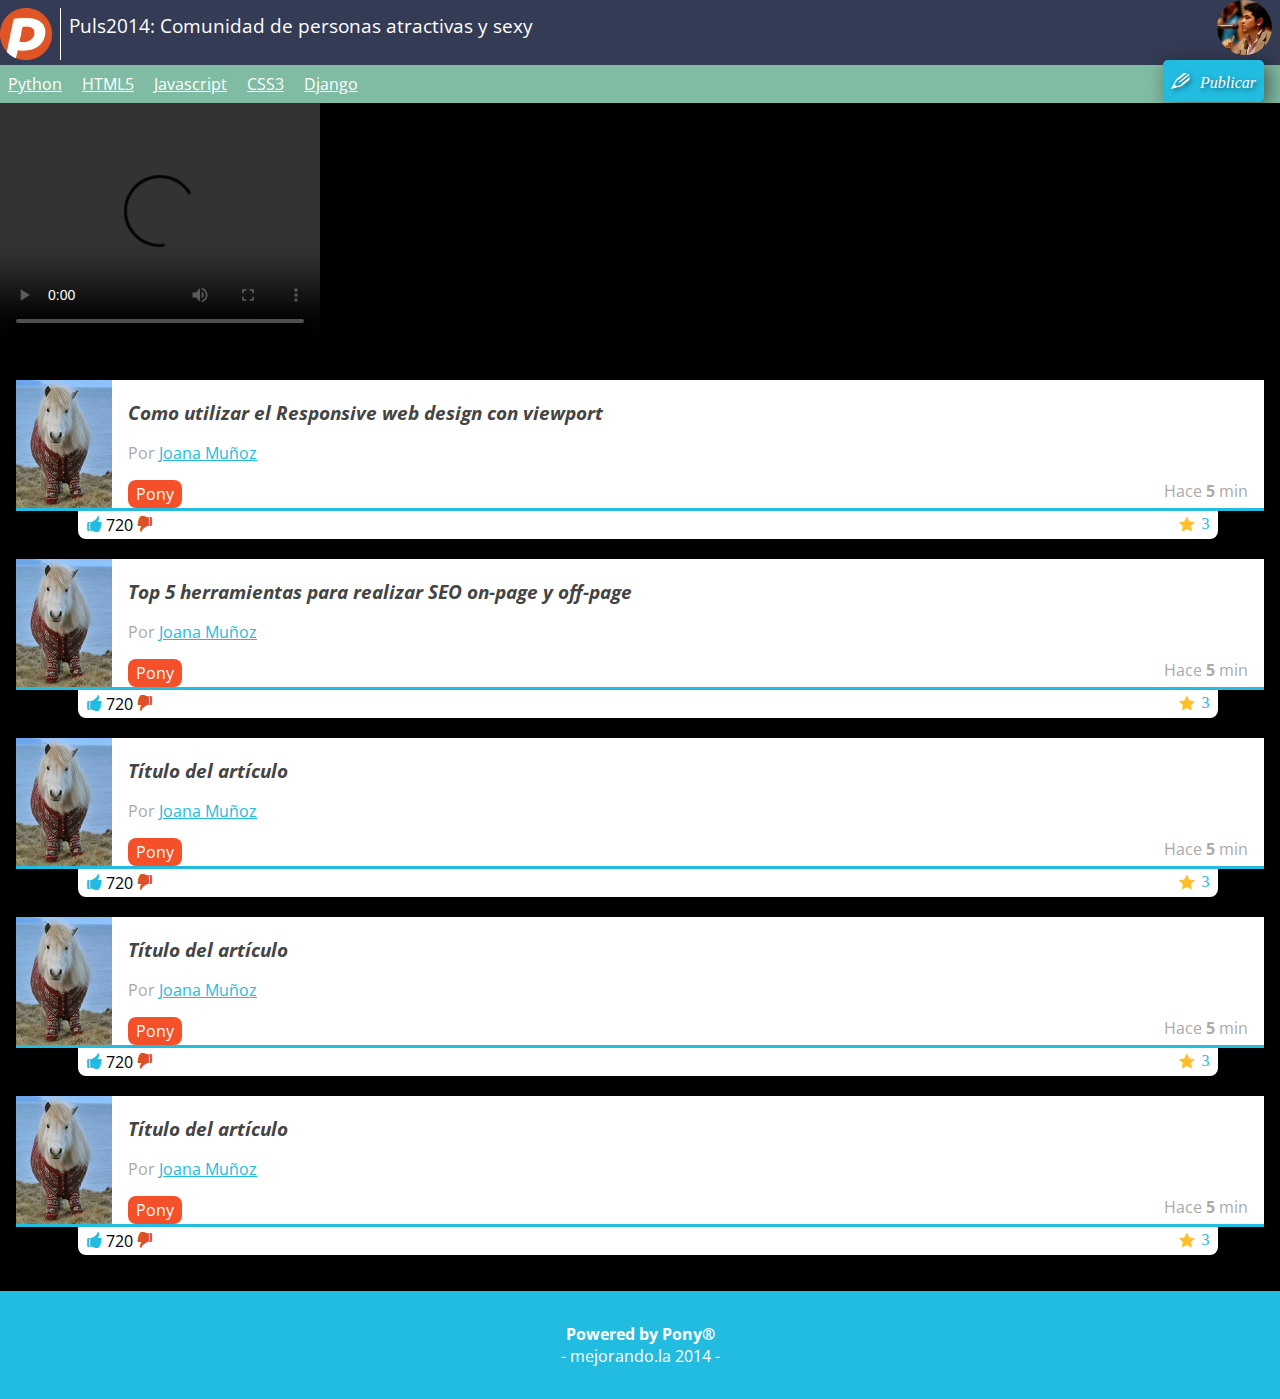
==== index.html @ c3ec82ff "Primeraa parte RPW" ====
<!DOCTYPE html>
<html lang="es">
<head>
	<meta charset="utf-8" />
	<meta name="description" content="Proyecto de la primera generación del 2014 del curso de diseño web online" />
	<meta name="viewport" content="width=device-width, initial-scale=1, maximum-scale=1">
	<title>Puls2014: Comunidad de personas atractivas y sexy</title>
	<link rel="stylesheet" href="normalize.css" />
	<link href='http://fonts.googleapis.com/css?family=Open+Sans:400,700' rel='stylesheet' type='text/css'>
	<link rel="stylesheet" href="estilos.css" />
	<script src="modernizr.custom.28203.js"></script>
</head>
<body>
	<header>
		<figure id="logo">
			<img src="logo.png" />
		</figure>
		<h1>
			Puls2014: Comunidad de personas atractivas y sexy
		</h1>
		<figure id="avatar">
			<img src="avatar.jpg" />
		</figure>
	</header>
	<nav>
		<ul>
			<li><a href="#">Python</a></li>
			<li><a href="#">HTML5</a></li>
			<li><a href="#">Javascript</a></li>
			<li><a href="#">CSS3</a></li>
			<li><a href="#">Django</a></li>
			<li id="publicar_nav">
				<a href="#" class="icon-pencil">Publicar</a>
			</li>
		</ul>
	</nav>
	<video width="320" height="240" controls>
		<source src="movie.mp4" type="video/mp4"></source> <!--Para IE -->
		<source src="movie.ogg" type="video/ogg"></source>
		You're browser doesn't support the video tag.
	</video>
	<section id="contenido">
		<article class="item">
			<figure class="imagen_item">
				<img src="imagen.jpg" />
			</figure>
			<h2 class="titulo_item">
				<a href="#">
					Como utilizar el Responsive web design con viewport
				</a>
			</h2>
			<div class="autor_item">
				Por <a href="#">Joana Muñoz</a>
			</div>
			<div class="datos_item">
				<a href="#" class="tag_item">Pony</a>
				<span class="fecha_item">
					Hace <strong>5</strong> min
				</span>
			</div>
			<div class="votacion">
				<a href="#" class="up icon-up"></a>
				720
				<a href="#" class="down icon-down"></a>
				<a href="#" class="comentarios_item icon-star">3</a>
				<a href="#" class="guardar_item"></a>
			</div>
		</article>

		<article class="item">
			<figure class="imagen_item">
				<img src="imagen.jpg" />
			</figure>
			<h2 class="titulo_item">
				<a href="#">
					Top 5 herramientas para realizar SEO on-page y off-page
				</a>
			</h2>
			<div class="autor_item">
				Por <a href="#">Joana Muñoz</a>
			</div>
			<div class="datos_item">
				<a href="#" class="tag_item">Pony</a>
				<span class="fecha_item">
					Hace <strong>5</strong> min
				</span>
			</div>
			<div class="votacion">
				<a href="#" class="up icon-up"></a>
				720
				<a href="#" class="down icon-down"></a>
				<a href="#" class="comentarios_item icon-star">3</a>
				<a href="#" class="guardar_item"></a>
			</div>
		</article>

		<article class="item">
			<figure class="imagen_item">
				<img src="imagen.jpg" />
			</figure>
			<h2 class="titulo_item">
				<a href="#">
					Título del artículo
				</a>
			</h2>
			<div class="autor_item">
				Por <a href="#">Joana Muñoz</a>
			</div>
			<div class="datos_item">
				<a href="#" class="tag_item">Pony</a>
				<span class="fecha_item">
					Hace <strong>5</strong> min
				</span>
			</div>
			<div class="votacion">
				<a href="#" class="up icon-up"></a>
				720
				<a href="#" class="down icon-down"></a>
				<a href="#" class="comentarios_item icon-star">3</a>
				<a href="#" class="guardar_item"></a>
			</div>
		</article>
		<article class="item">
			<figure class="imagen_item">
				<img src="imagen.jpg" />
			</figure>
			<h2 class="titulo_item">
				<a href="#">
					Título del artículo
				</a>
			</h2>
			<div class="autor_item">
				Por <a href="#">Joana Muñoz</a>
			</div>
			<div class="datos_item">
				<a href="#" class="tag_item">Pony</a>
				<span class="fecha_item">
					Hace <strong>5</strong> min
				</span>
			</div>
			<div class="votacion">
				<a href="#" class="up icon-up"></a>
				720
				<a href="#" class="down icon-down"></a>
				<a href="#" class="comentarios_item icon-star">3</a>
				<a href="#" class="guardar_item"></a>
			</div>
		</article>

		<article class="item">
			<figure class="imagen_item">
				<img src="imagen.jpg" />
			</figure>
			<h2 class="titulo_item">
				<a href="#">
					Título del artículo
				</a>
			</h2>
			<div class="autor_item">
				Por <a href="#">Joana Muñoz</a>
			</div>
			<div class="datos_item">
				<a href="#" class="tag_item">Pony</a>
				<span class="fecha_item">
					Hace <strong>5</strong> min
				</span>
			</div>
			<div class="votacion">
				<a href="#" class="up icon-up"></a>
				720
				<a href="#" class="down icon-down"></a>
				<a href="#" class="comentarios_item icon-star">3</a>
				<a href="#" class="guardar_item"></a>
			</div>
		</article>
	</section>
	<footer>
		<p>
			<strong>Powered by Pony®</strong>
		</p>
		<p>
			mejorando.la 2014
		</p>
	</footer>
</body>
</html>
---- estilos.css ----
/*
 * Estilos de la clase 2 de DISEÑO WEB de Mejorando.la
 */
/* ==========================================================================
   Fuentes 
   ========================================================================== */
/*   @font-face {
    font-family: 'open_sansregular';
    src: url('OpenSans-Regular-webfont.eot');
    src: url('OpenSans-Regular-webfont.eot?#iefix') format('embedded-opentype'),
         url('OpenSans-Regular-webfont.woff') format('woff'),
         url('OpenSans-Regular-webfont.ttf') format('truetype'),
         url('OpenSans-Regular-webfont.svg#open_sansregular') format('svg');
    font-weight: normal;
    font-style: normal;

	}
	@font-face {
    font-family: 'open_sansbold';
    src: url('OpenSans-Bold-webfont.eot');
    src: url('OpenSans-Bold-webfont.eot?#iefix') format('embedded-opentype'),
         url('OpenSans-Bold-webfont.woff') format('woff'),
         url('OpenSans-Bold-webfont.ttf') format('truetype'),
         url('OpenSans-Bold-webfont.svg#open_sansbold') format('svg');
    font-weight: normal;
    font-style: normal;

	}*/
/* ==========================================================================
   Fuentes de iconos
   ========================================================================== */
   @font-face {
	font-family: 'icomoon';
	src:url('fuentes/icomoon.eot?-noiqfl');
	src:url('fuentes/icomoon.eot?#iefix-noiqfl') format('embedded-opentype'),
		url('fuentes/icomoon.woff?-noiqfl') format('woff'),
		url('fuentes/icomoon.ttf?-noiqfl') format('truetype'),
		url('fuentes/icomoon.svg?-noiqfl#icomoon') format('svg');
	font-weight: normal;
	font-style: normal;
	}

	[class^="icon-"], [class*=" icon-"] {
		font-family: 'icomoon';
		speak: none;
		font-style: normal;
		font-weight: normal;
		font-variant: normal;
		text-transform: none;
		line-height: 1;

		/* Better Font Rendering =========== */
		-webkit-font-smoothing: antialiased;
		-moz-osx-font-smoothing: grayscale;
	}

	.icon-pencil:before {
		content: "\e600";
		margin-right: 0.8em;
	}
	.icon-up:before {
		content: "\e602";
	}
	.icon-down:before {
		content: "\e603";
		color: #DD4F24;
	}
	.icon-star:before {
		content: "\e601";
		color: #FFBE2C;
		margin-right: 0.4em;
		position: relative;
		top: 0.1em;
	}


/* ==========================================================================
   Estilos generales
   ========================================================================== */

body{
	background: #EEEEEE;
	/*font-family: Arial;*/
	font-family: 'Open Sans';
	font-size: 16px;
}

footer{
	color: rgba(255,255,255,0.7);
	background: #22BCE0;
	text-align: center;
	color: white;
	padding: 1em;
	overflow: hidden;
}
	footer p:first-child{margin-bottom:0 }
	footer p:last-child{margin-top:0 }
		footer p:last-child:before{content: "- ";}
		footer p:last-child:after{content: " -";}

figure{margin: 0px;}

header{
	background: #343B54;
	color: #FFFFFF;
	padding: 0.5em 0.5em 0 0;
	overflow: hidden;
}
	header #avatar{position:absolute; top:0; right:0.5em;}
	header h1{font-size: 1.2em;font-weight: normal; margin: 0.2em 100px 0 0; }
	header #logo img{width: 52px; border-right: 1px solid #FFFFFF; padding-right: 0.5em; margin-right: 0.5em;}
	header #avatar img{width: 55px; border-radius: 50%;}
	header figure{float:left;}

a{color: #22BCE0; }
nav{background: #80BCA3;margin:0; padding: 0 7em 0 0.5em; position:relative;}
	nav ul{list-style: none; margin:0;padding: 0;}
		nav ul li{display: inline-block; margin: 0 1em 0 0;}
			nav ul li a{color: white;display: block; padding: 0.5em 0;}
		nav ul #publicar_nav{position: absolute; top:-0.3em; right: 0;}
			nav ul #publicar_nav a{
				background: #22BCE0;
				padding: 0.8em 0.5em;
				border-radius: 5px; 
				text-decoration: none;
				font-style: italic;
				text-shadow: rgba(0,0,0,0.5) 2px 2px 5px;
				box-shadow: rgba(0,0,0,0.5) 5px 5px 20px;
			}

#contenido{
	padding: 1em;
}
#contenido .item{
	background: white; 
	border-bottom: 3px solid #22BCE0; 
	position: relative;
	min-height: 128px; /* Para que respete la medida habiendole quitado el overflow: hidden*/
	margin-bottom: 3em;
}
#contenido .item .imagen_item{float: left; margin: 0 1em 0 0;}
#contenido .item .imagen_item img{width:  96px; }

#contenido .item .titulo_item{font-size: 1.2em;font-style: italic;padding: 1em 1em 0 0;}
	#contenido .item .titulo_item a{color: #444; text-decoration: none;}

#contenido .item .autor_item{color: #AAA;}
#contenido .item .datos_item{text-align: right; margin: 1em 1em 0 0;}
#contenido .item .datos_item .tag_item{
	background: #F4502A;
	border-radius: 0.5em; 
	display: inline-block;
	color: white; 
	padding: 0.2em 0.5em;
	float: left;
}
#contenido .item .datos_item a{text-decoration: none;}
#contenido .item .datos_item .fecha_item{color: #AAA;}
#contenido .item .votacion{
	background: white;
	position: absolute;
	top: 100%;
	left: 5%;
	width: 90%;
	margin-top: 3px;
	padding: 0.2em 0.5em;
	border-radius: 0 0 0.5em 0.5em;
}

#contenido .item .votacion .comentarios_item,
#contenido .item .votacion .guardar_item{
	float: right;
}
#contenido .item .votacion a{text-decoration: none}

/* ==========================================================================
   Responsive Web Design @media-query
   ========================================================================== */
/*@media print{
	body{
		font-size: 50px;
	}
}*/

@media screen and (min-width: 800px){
	body{
		background: black;
	}	
}

@media screen and (max-width: 799px){

	#contenido{
		overflow: hidden;
	}	
	#contenido .item{
		width: 49%;
		float: left;
	}
	/*Solo aplica a los items impares*/
	#contenido .item:nth-child(odd){
		margin-right: 2%;
	}
}
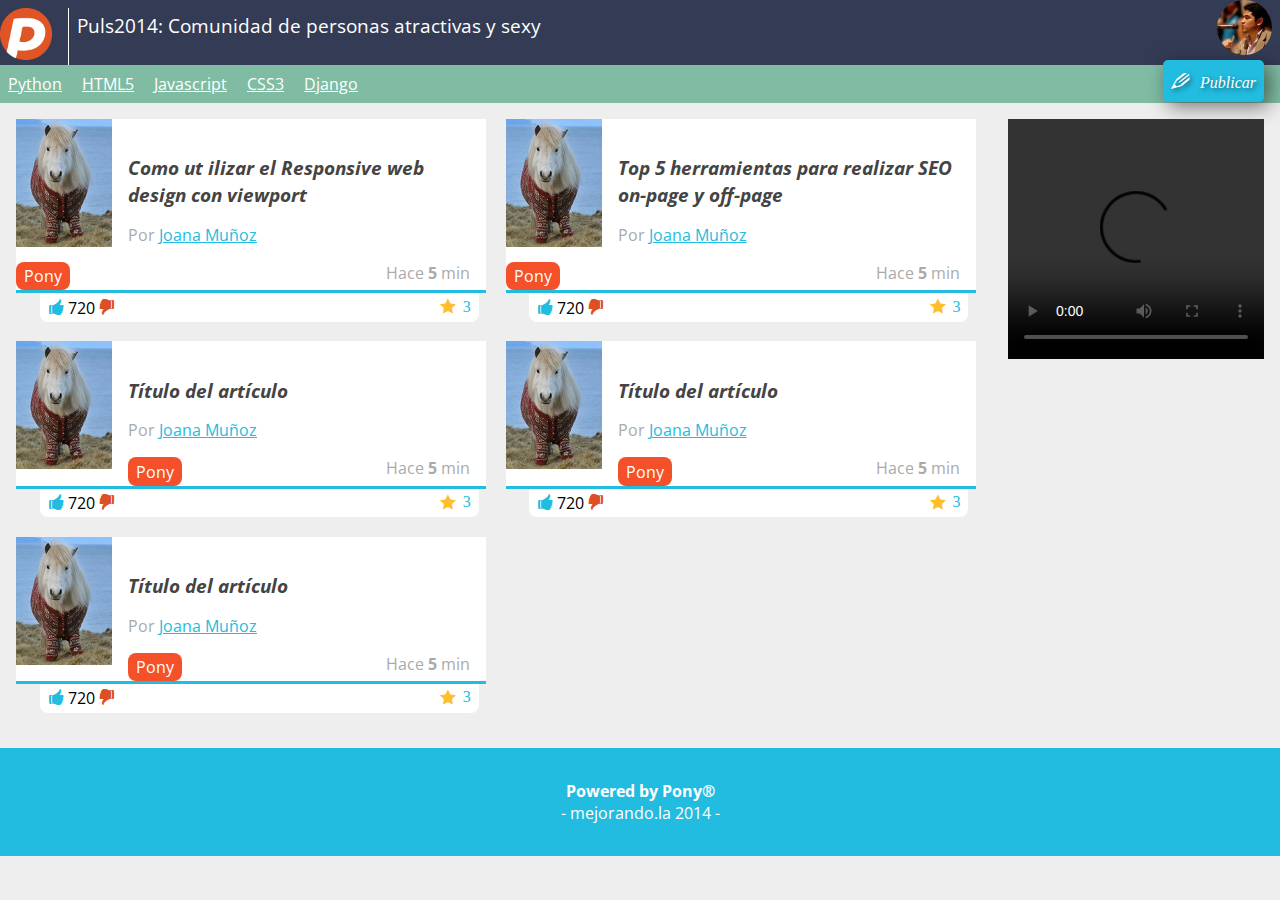
==== commit 62d5882c: "Clase 3 - Animaciones en CSS3" ====
--- a/index.html
+++ b/index.html
@@ -34,11 +34,13 @@
 			</li>
 		</ul>
 	</nav>
-	<video width="320" height="240" controls>
-		<source src="movie.mp4" type="video/mp4"></source> <!--Para IE -->
-		<source src="movie.ogg" type="video/ogg"></source>
-		You're browser doesn't support the video tag.
-	</video>
+	<aside> <!-- Etiqueta no tan relevante semánticamente -->
+		<video width="320" height="240" controls>
+			<source src="beyonce.mp4" type="video/mp4"></source> <!--Para IE -->
+			<source src="prueba.ogg" type="video/ogg"></source>
+			<!-- actualiza tu navegador -->
+		</video>
+	</aside>
 	<section id="contenido">
 		<article class="item">
 			<figure class="imagen_item">
@@ -46,7 +48,7 @@
 			</figure>
 			<h2 class="titulo_item">
 				<a href="#">
-					Como utilizar el Responsive web design con viewport
+					Como ut	ilizar el Responsive web design con viewport
 				</a>
 			</h2>
 			<div class="autor_item">
--- a/estilos.css
+++ b/estilos.css
@@ -108,7 +108,23 @@
 }
 	header #avatar{position:absolute; top:0; right:0.5em;}
 	header h1{font-size: 1.2em;font-weight: normal; margin: 0.2em 100px 0 0; }
-	header #logo img{width: 52px; border-right: 1px solid #FFFFFF; padding-right: 0.5em; margin-right: 0.5em;}
+	header #logo{
+		/*-moz-transform: rotate(90deg);
+		-o-transform: rotate(90deg);
+		-ms-transform: rotate(90deg);*/
+		border-right: 1px solid #FFFFFF;
+		margin-right: 0.5em;
+	}
+	header #logo img{
+		width: 52px; 
+		padding-right: 0.5em; 
+		margin-right: 0.5em;
+		-webkit-transition:1s;
+	}
+	header #logo img:hover{
+		-webkit-transform: rotate(360deg);
+
+	}
 	header #avatar img{width: 55px; border-radius: 50%;}
 	header figure{float:left;}
 
@@ -128,6 +144,8 @@
 				box-shadow: rgba(0,0,0,0.5) 5px 5px 20px;
 			}
 
+aside{display: none;}
+
 #contenido{
 	padding: 1em;
 }
@@ -182,14 +200,17 @@
 	}
 }*/
 
+/*
+ * Medidas media query dispositivos
+ 
+IPAD --> 768px
+Iphone
+
+
+
+ */
+
 @media screen and (min-width: 800px){
-	body{
-		background: black;
-	}	
-}
-
-@media screen and (max-width: 799px){
-
 	#contenido{
 		overflow: hidden;
 	}	
@@ -199,8 +220,18 @@
 	}
 	/*Solo aplica a los items impares*/
 	#contenido .item:nth-child(odd){
-		margin-right: 2%;
-	}
-}
-
-
+		margin-right: 2%;		
+	}
+}
+
+@media screen and (min-width: 1000px){
+	aside{
+		display: block;
+		float: right;
+		margin: 1em;
+		width: 20%;
+	}
+	aside video{width: 100%}
+}
+
+
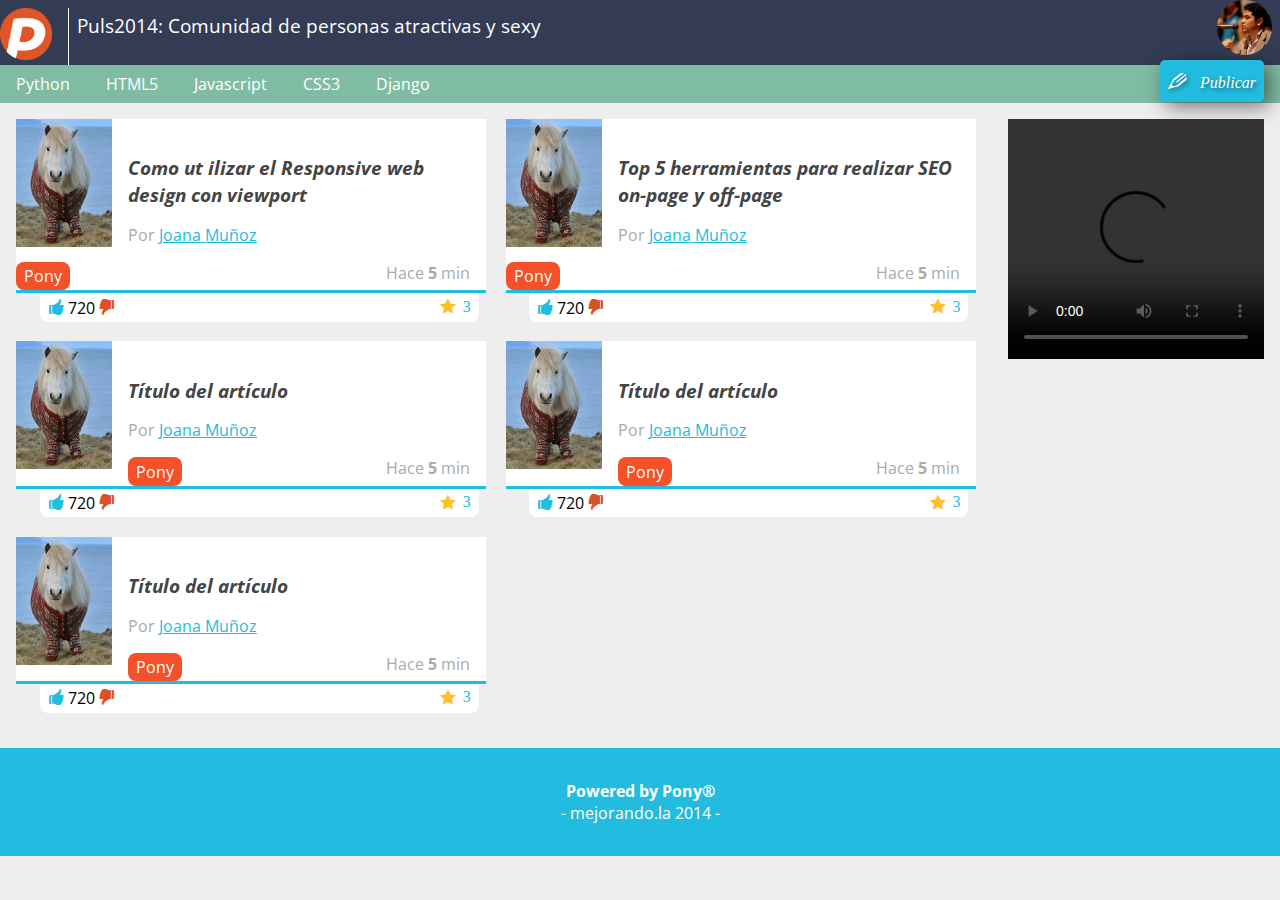
==== commit 2a1a1b77: "Clase 3: Final código" ====
--- a/index.html
+++ b/index.html
@@ -34,10 +34,11 @@
 			</li>
 		</ul>
 	</nav>
+
 	<aside> <!-- Etiqueta no tan relevante semánticamente -->
 		<video width="320" height="240" controls>
-			<source src="beyonce.mp4" type="video/mp4"></source> <!--Para IE -->
-			<source src="prueba.ogg" type="video/ogg"></source>
+			<source src="beyonce.mp4" type="video/mp4" /><!--Para IE -->
+			<source src="prueba.ogg" type="video/ogg" />
 			<!-- actualiza tu navegador -->
 		</video>
 	</aside>
--- a/estilos.css
+++ b/estilos.css
@@ -132,17 +132,34 @@
 nav{background: #80BCA3;margin:0; padding: 0 7em 0 0.5em; position:relative;}
 	nav ul{list-style: none; margin:0;padding: 0;}
 		nav ul li{display: inline-block; margin: 0 1em 0 0;}
-			nav ul li a{color: white;display: block; padding: 0.5em 0;}
+			nav ul li a{
+				color: white;
+				display: block; 
+				padding: 0.5em;
+				text-decoration: none;
+				-webkit-transition: 0.3s;
+			}
+			nav ul li a:hover{background: #343854;}
 		nav ul #publicar_nav{position: absolute; top:-0.3em; right: 0;}
 			nav ul #publicar_nav a{
 				background: #22BCE0;
-				padding: 0.8em 0.5em;
+				padding: 0.8em 0.5em 0.8em 2.5em;
 				border-radius: 5px; 
 				text-decoration: none;
 				font-style: italic;
 				text-shadow: rgba(0,0,0,0.5) 2px 2px 5px;
 				box-shadow: rgba(0,0,0,0.5) 5px 5px 20px;
 			}
+			nav ul #publicar_nav a:before{
+				position: absolute;
+				left: 0.5em;
+				top: 0.8em;
+			}
+			nav ul #publicar_nav a:hover:before{
+				/*-webkit-transform: scale(1.2);*/
+				font-size: 18px;
+			}
+
 
 aside{display: none;}
 
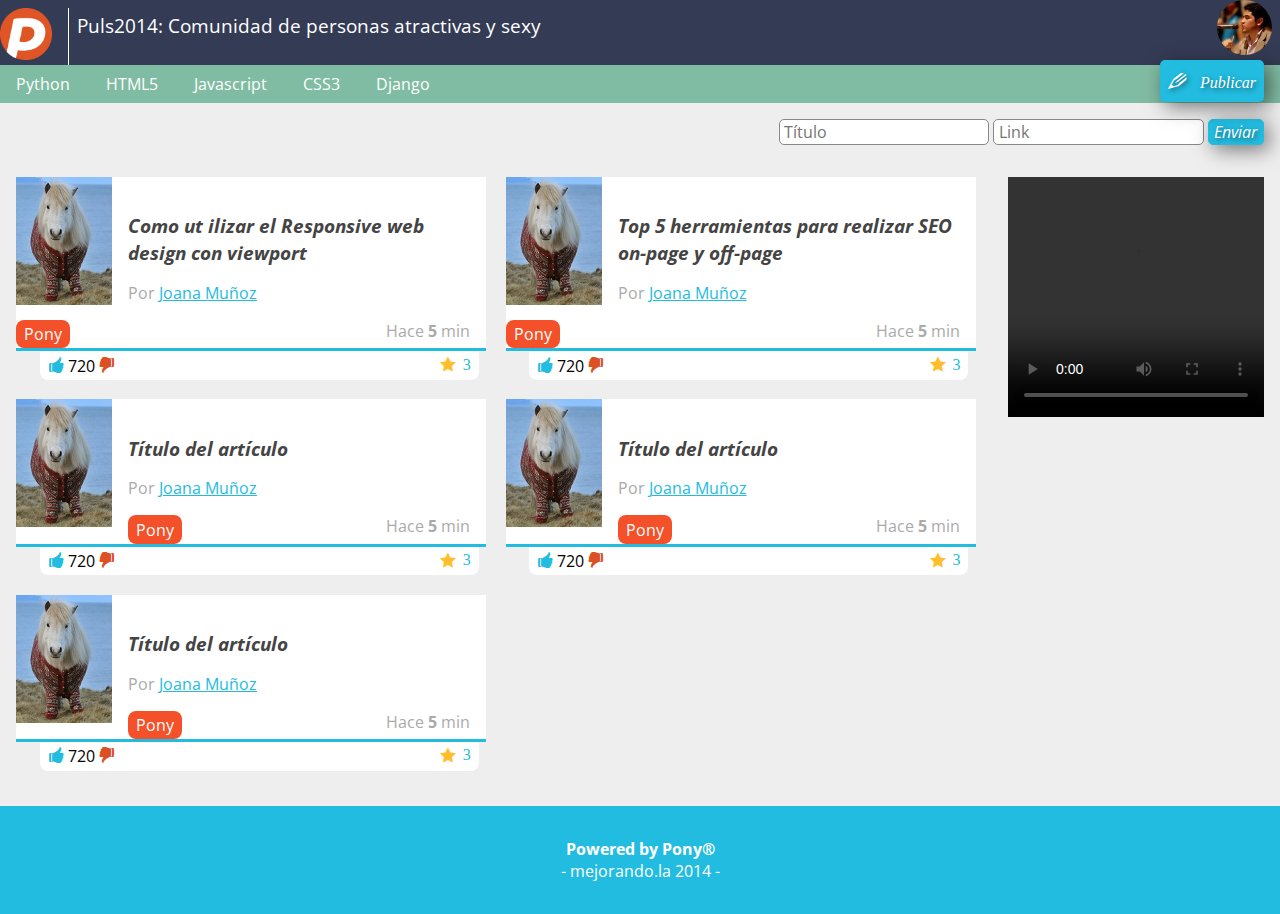
==== commit 497bb056: "Comienzo clase 4: Programación" ====
--- a/index.html
+++ b/index.html
@@ -34,6 +34,13 @@
 			</li>
 		</ul>
 	</nav>
+	
+	<!-- Formulario al hacer clic en Publicar -->
+	<form action="#" method="get" class="formulario">
+		<input type="text" id="titulo" placeholder="Título" required />
+		<input type="url" id="link" placeholder="Link" required />
+		<input type="submit" value="Enviar" class="boton">
+	</form>
 
 	<aside> <!-- Etiqueta no tan relevante semánticamente -->
 		<video width="320" height="240" controls>
--- a/estilos.css
+++ b/estilos.css
@@ -159,7 +159,6 @@
 				/*-webkit-transform: scale(1.2);*/
 				font-size: 18px;
 			}
-
 
 aside{display: none;}
 
@@ -252,3 +251,28 @@
 }
 
 
+/* ==========================================================================
+   Formularios
+   ========================================================================== */
+
+   .formulario{
+	/*display: none;*/
+	/*background: #d1d1d1;*/
+	/*width: 100%;*/
+	text-align: right;
+	padding: 1em;
+}
+
+	.formulario input{border-radius: 5px; padding-left: 0.3em; }
+	.formulario input[type="text"],
+	.formulario input[type="url"]{
+		border: 1px solid #888;
+	}
+	.formulario input[type="submit"]{
+		background: #22BCE0;
+		font-style: italic;
+		text-shadow: rgba(0,0,0,0.5) 2px 2px 5px;
+		box-shadow: rgba(0,0,0,0.5) 5px 5px 20px;
+		color: white;
+		border: 1px solid #22BCE0;
+	}
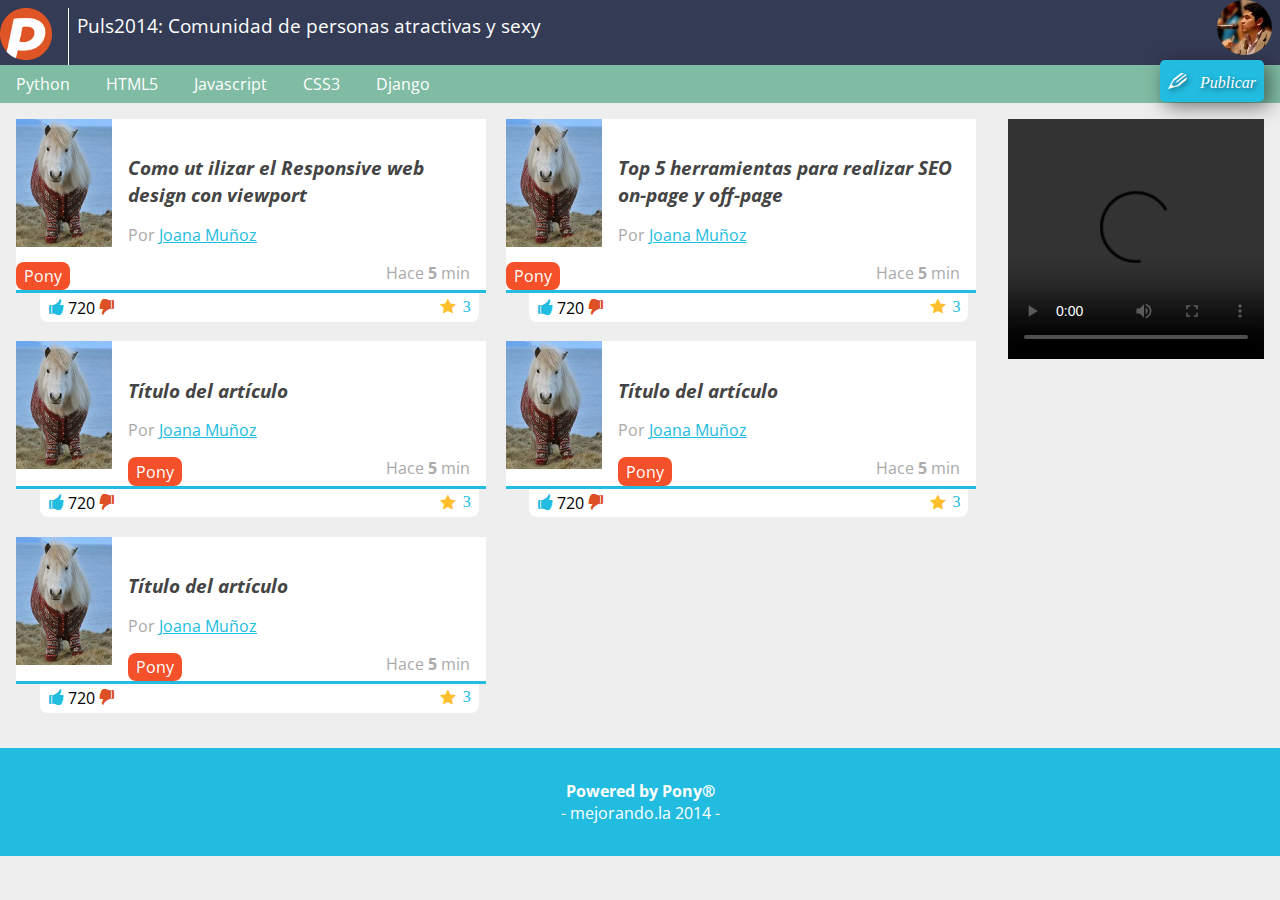
==== commit 3e75bb3f: "Clase 4 - Empezando con JQuery" ====
--- a/index.html
+++ b/index.html
@@ -3,12 +3,13 @@
 <head>
 	<meta charset="utf-8" />
 	<meta name="description" content="Proyecto de la primera generación del 2014 del curso de diseño web online" />
-	<meta name="viewport" content="width=device-width, initial-scale=1, maximum-scale=1">
+	<meta name="viewport" content="width=device-width, initial-scale=1, maximum-scale=1" />
 	<title>Puls2014: Comunidad de personas atractivas y sexy</title>
 	<link rel="stylesheet" href="normalize.css" />
-	<link href='http://fonts.googleapis.com/css?family=Open+Sans:400,700' rel='stylesheet' type='text/css'>
+	<link href='http://fonts.googleapis.com/css?family=Open+Sans:400,700' rel='stylesheet' type='text/css' />
 	<link rel="stylesheet" href="estilos.css" />
 	<script src="modernizr.custom.28203.js"></script>
+	
 </head>
 <body>
 	<header>
@@ -192,6 +193,8 @@
 			mejorando.la 2014
 		</p>
 	</footer>
+	<script src="http://code.jquery.com/jquery-1.10.1.min.js"></script>
+	<script src="pruebas/formulario.js"></script>
 </body>
 </html>
 
--- a/estilos.css
+++ b/estilos.css
@@ -256,7 +256,7 @@
    ========================================================================== */
 
    .formulario{
-	/*display: none;*/
+	display: none;
 	/*background: #d1d1d1;*/
 	/*width: 100%;*/
 	text-align: right;
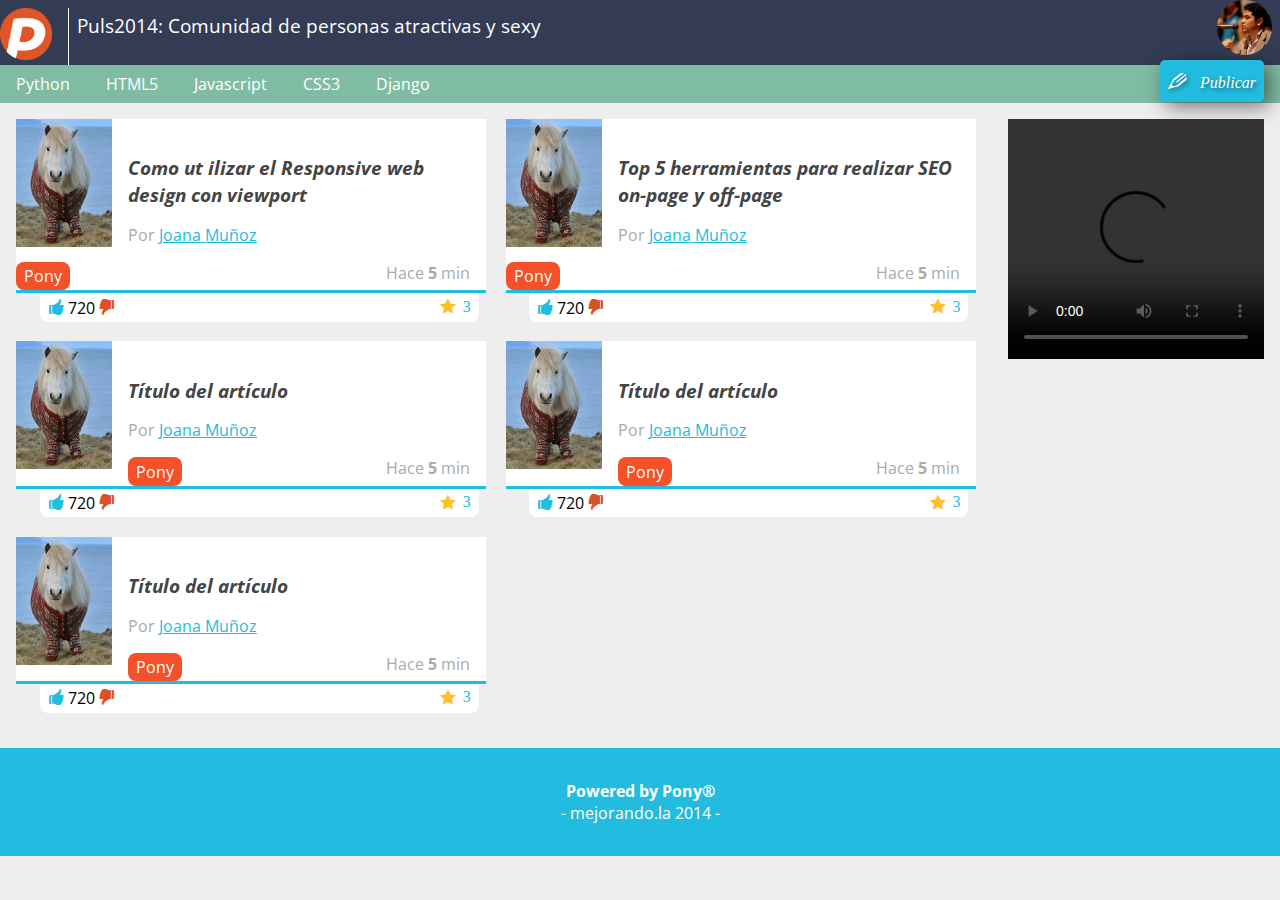
==== commit 2e2f5348: "Clase 4 - Finalizada" ====
--- a/index.html
+++ b/index.html
@@ -37,7 +37,7 @@
 	</nav>
 	
 	<!-- Formulario al hacer clic en Publicar -->
-	<form action="#" method="get" class="formulario">
+	<form action="#" method="get" id="formulario">
 		<input type="text" id="titulo" placeholder="Título" required />
 		<input type="url" id="link" placeholder="Link" required />
 		<input type="submit" value="Enviar" class="boton">
--- a/estilos.css
+++ b/estilos.css
@@ -255,20 +255,20 @@
    Formularios
    ========================================================================== */
 
-   .formulario{
-	display: none;
-	/*background: #d1d1d1;*/
-	/*width: 100%;*/
-	text-align: right;
-	padding: 1em;
-}
-
-	.formulario input{border-radius: 5px; padding-left: 0.3em; }
-	.formulario input[type="text"],
-	.formulario input[type="url"]{
+   #formulario{
+		display: none;
+		/*background: #d1d1d1;*/
+		/*width: 100%;*/
+		text-align: right;
+		padding: 1em;
+	}
+
+	#formulario input{border-radius: 5px; padding-left: 0.3em; }
+	#formulario input[type="text"],
+	#formulario input[type="url"]{
 		border: 1px solid #888;
 	}
-	.formulario input[type="submit"]{
+	#formulario input[type="submit"]{
 		background: #22BCE0;
 		font-style: italic;
 		text-shadow: rgba(0,0,0,0.5) 2px 2px 5px;
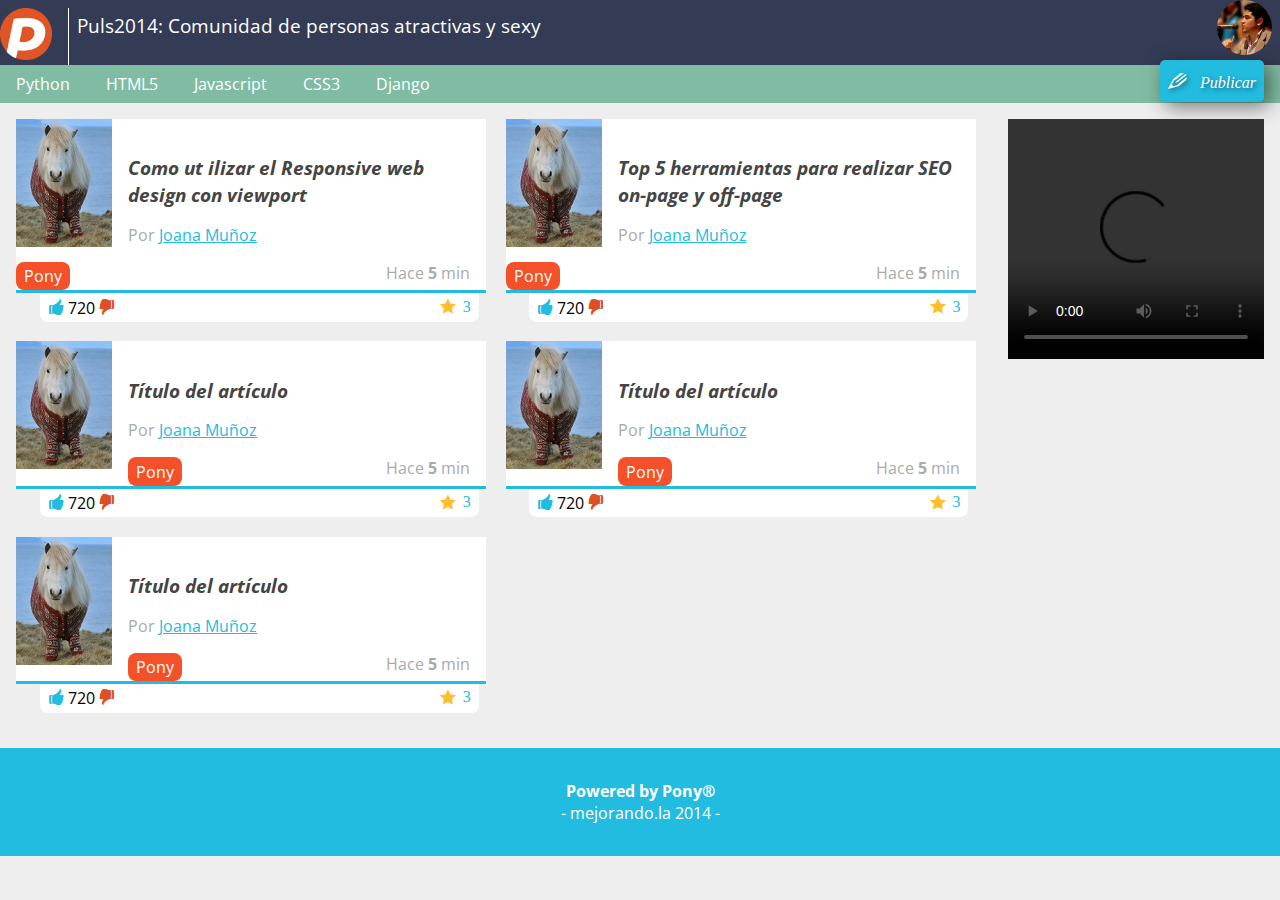
==== commit 4238c33a: "Clase 6 - Comenzando geolocalización HTML5" ====
--- a/index.html
+++ b/index.html
@@ -44,6 +44,7 @@
 	</form>
 
 	<aside> <!-- Etiqueta no tan relevante semánticamente -->
+		<div id="geo"></div>
 		<video width="320" height="240" controls>
 			<source src="beyonce.mp4" type="video/mp4" /><!--Para IE -->
 			<source src="prueba.ogg" type="video/ogg" />
@@ -195,6 +196,35 @@
 	</footer>
 	<script src="http://code.jquery.com/jquery-1.10.1.min.js"></script>
 	<script src="pruebas/formulario.js"></script>
+	<script src="pruebas/ajax.js"></script>
+	<script>
+		$(function(){
+			var geo = navigator.geolocation;
+			//console.log(geo);
+			function geo_exito(position){
+				console.log(position);
+				var lat = position.coords.latitude;
+				var lon = position.coords.longitude;
+
+				var mapa = new Image();
+				mapa.src = "http://maps.googleapis.com/maps/api/staticmap?center="+lat+","+lon+"&zoom=12&size=200x200&sensor=false";
+
+				$('#geo').append(mapa);
+				obtenerGeoInformation(lat,lon);
+
+				}
+			}
+
+			function geo_error(){
+				console.log("Esto es incómodo, no se donde estas!");
+			}
+
+			geo.getCurrentPosition(geo_exito, geo_error, {
+				enableHighAccuracy: true,
+				timeout: 5000, 
+				maximumAge: 0
+			});
+		})
+	</script>
 </body>
 </html>
-
--- a/estilos.css
+++ b/estilos.css
@@ -29,6 +29,9 @@
 /* ==========================================================================
    Fuentes de iconos
    ========================================================================== */
+
+   /*@import(http://fonts.googleapis.com/css?family=Open+Sans:400,700);*/
+
    @font-face {
 	font-family: 'icomoon';
 	src:url('fuentes/icomoon.eot?-noiqfl');
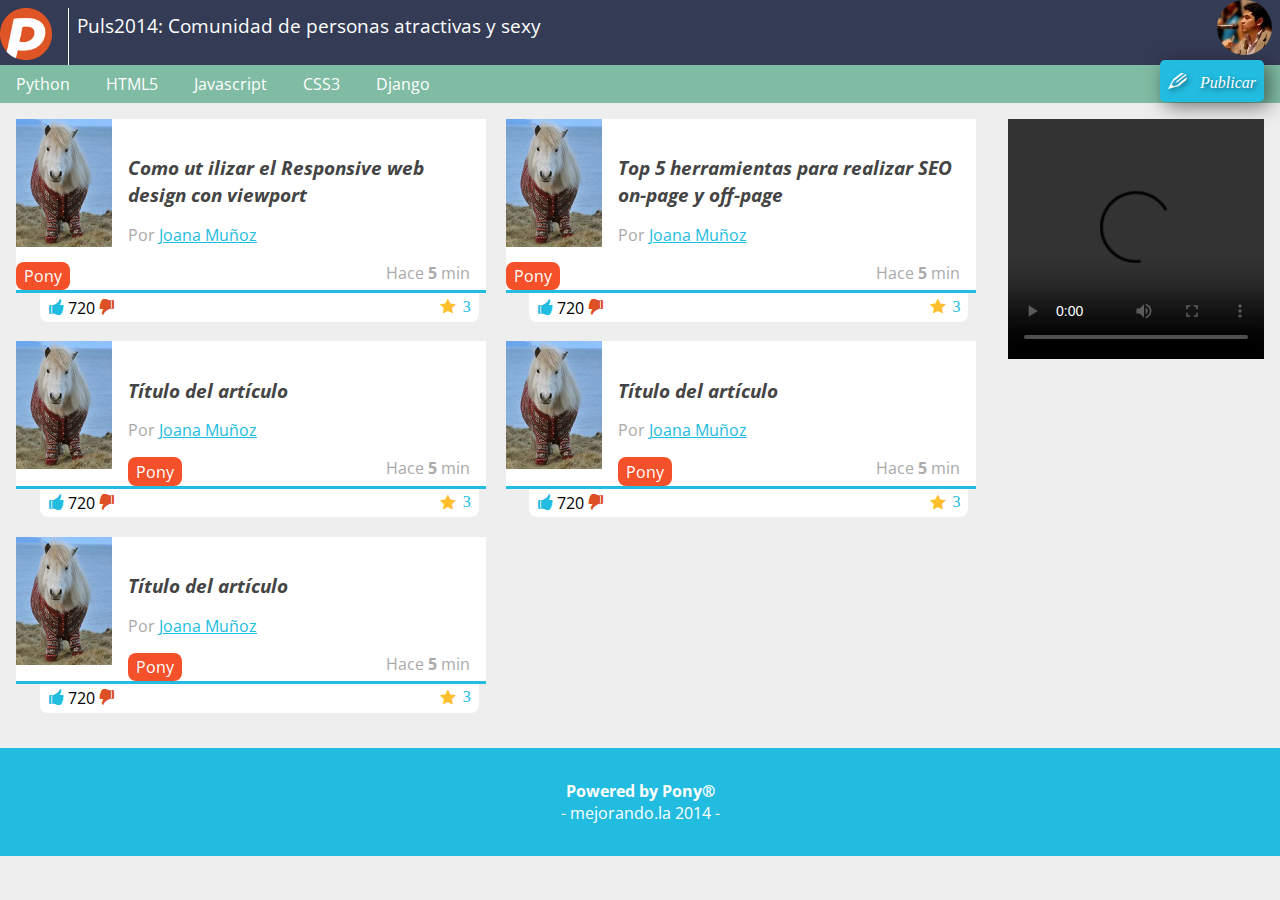
==== commit d7fefafa: "Clase 6 - Yahoo Query Lenguage" ====
--- a/index.html
+++ b/index.html
@@ -202,7 +202,7 @@
 			var geo = navigator.geolocation;
 			//console.log(geo);
 			function geo_exito(position){
-				console.log(position);
+				//console.log(position);
 				var lat = position.coords.latitude;
 				var lon = position.coords.longitude;
 
@@ -210,13 +210,14 @@
 				mapa.src = "http://maps.googleapis.com/maps/api/staticmap?center="+lat+","+lon+"&zoom=12&size=200x200&sensor=false";
 
 				$('#geo').append(mapa);
-				obtenerGeoInformation(lat,lon);
-
-				}
+				obtenerGeoInformacion(lat,lon);
+
+			
 			}
 
-			function geo_error(){
+			function geo_error(position){
 				console.log("Esto es incómodo, no se donde estas!");
+
 			}
 
 			geo.getCurrentPosition(geo_exito, geo_error, {
@@ -228,3 +229,4 @@
 	</script>
 </body>
 </html>
+
